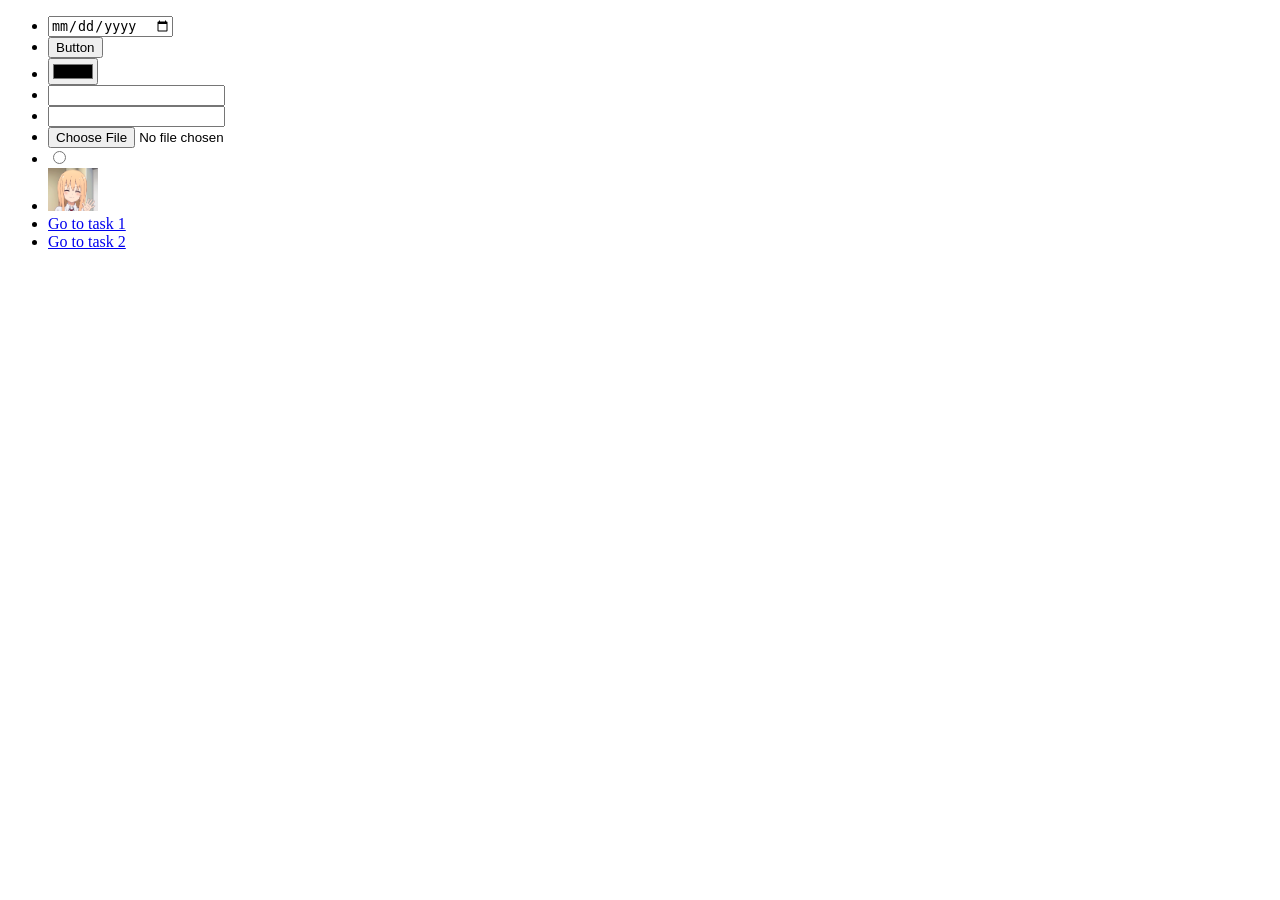
==== index.html @ 1c45382c "completed 11/9/2025 8:11pm" ====
<!DOCTYPE html>
<html lang="en">

<head>
    <meta charset="UTF-8">
    <meta name="viewport" content="width=device-width, initial-scale=1.0">
    <title>Document</title>
</head>

<body>
    <!-- <a href="task1.html">Go to task 1</a> -->
    <form>
        <ul>
            <li><input type="date"></li>
            <li><input type="button" value="Button"></li>
            <li><input type="color"></li>
            <li><input type="email"></li>
            <li><input type="password"></li>
            <li><input type="file"></li>
            <li><input type="radio"></li>
            <li><input type="image" src="images/gif.gif" width="50px"></li>
            <li><a href="task1.html">Go to task 1</a></li>
            <li><a href="task2.html">Go to task 2</a></li>
        </ul>
    </form>
</body>

</html>
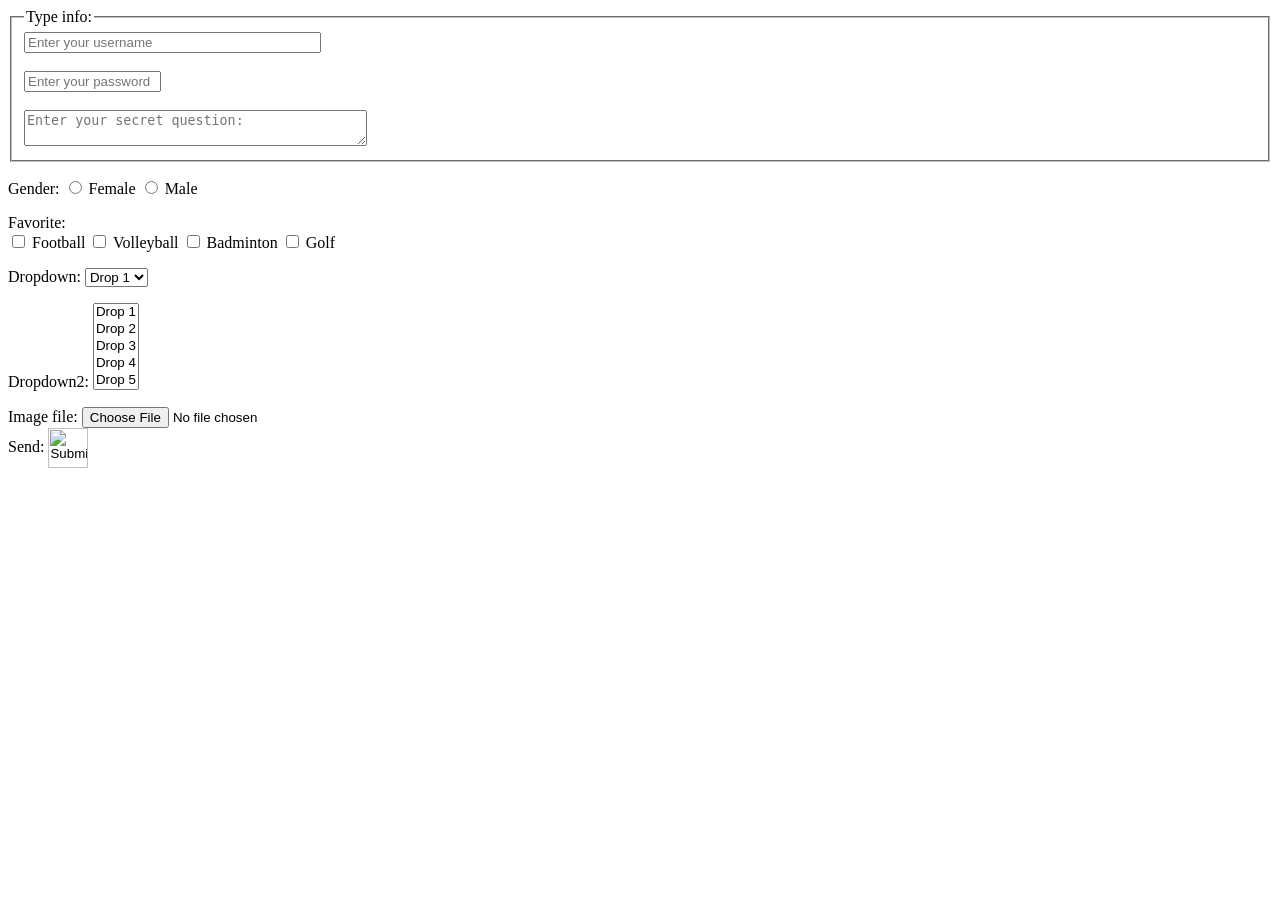
==== commit 945bf5b3: "completed 20/9/2025 4:26pm:" ====
--- a/index.html
+++ b/index.html
@@ -4,24 +4,91 @@
 <head>
     <meta charset="UTF-8">
     <meta name="viewport" content="width=device-width, initial-scale=1.0">
-    <title>Document</title>
+    <title>Form control</title>
 </head>
 
 <body>
-    <!-- <a href="task1.html">Go to task 1</a> -->
-    <form>
-        <ul>
-            <li><input type="date"></li>
-            <li><input type="button" value="Button"></li>
-            <li><input type="color"></li>
-            <li><input type="email"></li>
-            <li><input type="password"></li>
-            <li><input type="file"></li>
-            <li><input type="radio"></li>
-            <li><input type="image" src="images/gif.gif" width="50px"></li>
-            <li><a href="task1.html">Go to task 1</a></li>
-            <li><a href="task2.html">Go to task 2</a></li>
-        </ul>
+    <form action="#" method="get">
+
+        <fieldset>
+
+            <legend>Type info:</legend>
+
+            <input placeholder="Enter your username" type="text" name="username" size="35" maxlength="20" required />
+            <br><br>
+
+            <input placeholder="Enter your password" type="password" name="password" size="15" minlength="6"
+                maxlength="10" />
+            <br><br>
+            
+            <textarea placeholder="Enter your secret question:" name="secret_question" rows="2" cols="40"></textarea>
+
+        </fieldset>
+
+        <p>
+            Gender:
+            <input id="gender_female" type="radio" name="gender" value="Female">
+            <label for="gender_female">Female</label>
+            <input id="gender_male" type="radio" name="gender" value="Male">
+
+            <label for="gender_male">Male</label>
+        </p>
+
+        <p>
+            Favorite:<br>
+            <input id="checkbox_football" name="favorite" type="checkbox" value="Football">
+            <label for="checkbox_football">Football</label>
+
+            <input id="checkbox_volleyball" name="favorite" type="checkbox" value="Volleyball">
+            <label for="checkbox_volleyball">Volleyball</label>
+
+            <input id="checkbox_badminton" name="favorite" type="checkbox" value="Badminton">
+            <label for="checkbox_badminton">Badminton</label>
+
+            <input id="checkbox_golf" name="favorite" type="checkbox" value="Golf">
+            <label for="checkbox_golf">Golf</label>
+        </p>
+
+        <p>
+            Dropdown: <select id="dropdown" name="dropdown"></select>
+        </p>
+        <script>
+            const dropdown = document.getElementById("dropdown")
+
+            for (let i = 1; i < 10; i++) {
+                let item = document.createElement("option")
+                item.value = "Drop " + i
+                item.text = "Drop " + i
+
+                dropdown.appendChild(item)
+            }
+        </script>
+
+        <p>
+            <!--Drop down with select multiple item-->
+            Dropdown2: <select id="dropdown2" name="dropdown2" multiple size="5"></select>
+
+        </p>
+        <script>
+            const dropdown2 = document.getElementById("dropdown2")
+
+            for (let i = 1; i < 10; i++) {
+                let item = document.createElement("option")
+                item.value = "Drop " + i
+                item.text = "Drop " + i
+
+                dropdown2.appendChild(item)
+            }
+        </script>
+
+        <p>
+            Image file: <input type="file" accept=".jpg, .png, .webp" name="image" />
+            <br>
+            Send:
+            <input align="center" type="image" width="40" height="40"
+                src="https://media.istockphoto.com/id/1290684294/vector/send-message-icon.jpg?s=612x612&w=0&k=20&c=8vwd4PDMzEELKMUrTQ7LZnpngAN5Bzs55sRJ09sA8FU=" />
+        </p>
+
     </form>
 </body>
 
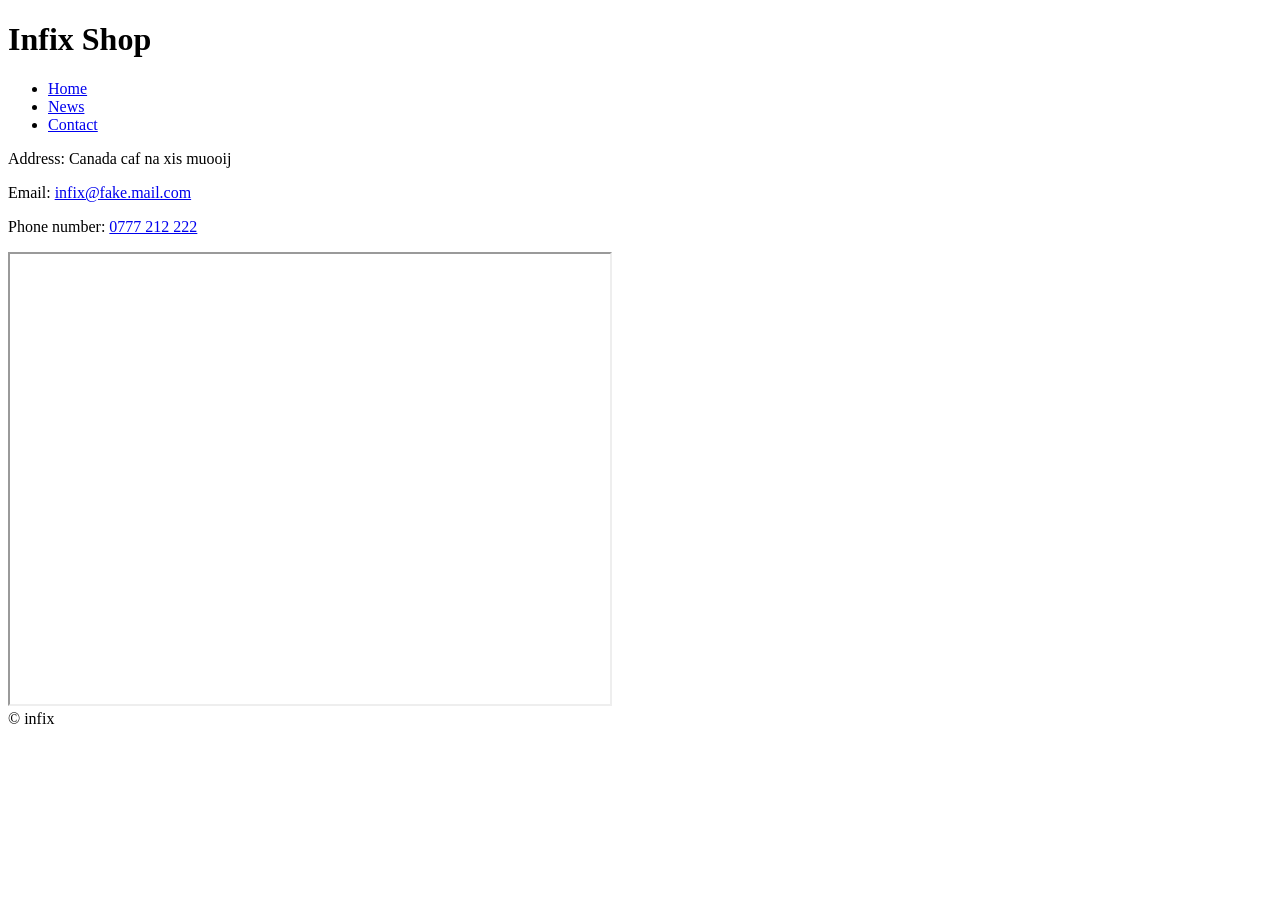
==== commit 490cdcd4: "completed 25/9/2025 7:01pm" ====
--- a/index.html
+++ b/index.html
@@ -4,92 +4,39 @@
 <head>
     <meta charset="UTF-8">
     <meta name="viewport" content="width=device-width, initial-scale=1.0">
-    <title>Form control</title>
+    <title>Document</title>
 </head>
 
 <body>
-    <form action="#" method="get">
+    <!--start header-->
+    <div id="header">
+        <h1>Infix Shop</h1>
+        <ul>
+            <li><a href="pages/home.html">Home</a></li>
+            <li><a href="pages/news.html">News</a></li>
+            <li><a href="pages/contact.html">Contact</a></li>
+        </ul>
+    </div>
+    <!--end header-->
 
-        <fieldset>
+    <!--start content-->
+    <div id="content">
+        <p>Address: Canada caf na xis muooij</p>
+        <p>Email: <a href="mailto:infix@fake.mail.com">infix@fake.mail.com</a></p>
+        <p>Phone number: <a href="tel:0777212222">0777 212 222</a> </p>
 
-            <legend>Type info:</legend>
+        <iframe
+            src="https://www.google.com/maps/embed?pb=!1m18!1m12!1m3!1d125766.39375493703!2d106.46675426618737!3d9.917310935313253!2m3!1f0!2f0!3f0!3m2!1i1024!2i768!4f13.1!3m3!1m2!1s0x319ff5aa014bf1a3%3A0xf8d5719e29bf4dd3!2zxJDDsiBC4bq_biBDaOG7lWk!5e0!3m2!1sen!2s!4v1758801074459!5m2!1sen!2s"
+            width="600" height="450" style="border:3;" allowfullscreen="" loading="lazy"
+            referrerpolicy="no-referrer-when-downgrade">
+        </iframe>
+    </div>
+    <!--end content-->
 
-            <input placeholder="Enter your username" type="text" name="username" size="35" maxlength="20" required />
-            <br><br>
-
-            <input placeholder="Enter your password" type="password" name="password" size="15" minlength="6"
-                maxlength="10" />
-            <br><br>
-            
-            <textarea placeholder="Enter your secret question:" name="secret_question" rows="2" cols="40"></textarea>
-
-        </fieldset>
-
-        <p>
-            Gender:
-            <input id="gender_female" type="radio" name="gender" value="Female">
-            <label for="gender_female">Female</label>
-            <input id="gender_male" type="radio" name="gender" value="Male">
-
-            <label for="gender_male">Male</label>
-        </p>
-
-        <p>
-            Favorite:<br>
-            <input id="checkbox_football" name="favorite" type="checkbox" value="Football">
-            <label for="checkbox_football">Football</label>
-
-            <input id="checkbox_volleyball" name="favorite" type="checkbox" value="Volleyball">
-            <label for="checkbox_volleyball">Volleyball</label>
-
-            <input id="checkbox_badminton" name="favorite" type="checkbox" value="Badminton">
-            <label for="checkbox_badminton">Badminton</label>
-
-            <input id="checkbox_golf" name="favorite" type="checkbox" value="Golf">
-            <label for="checkbox_golf">Golf</label>
-        </p>
-
-        <p>
-            Dropdown: <select id="dropdown" name="dropdown"></select>
-        </p>
-        <script>
-            const dropdown = document.getElementById("dropdown")
-
-            for (let i = 1; i < 10; i++) {
-                let item = document.createElement("option")
-                item.value = "Drop " + i
-                item.text = "Drop " + i
-
-                dropdown.appendChild(item)
-            }
-        </script>
-
-        <p>
-            <!--Drop down with select multiple item-->
-            Dropdown2: <select id="dropdown2" name="dropdown2" multiple size="5"></select>
-
-        </p>
-        <script>
-            const dropdown2 = document.getElementById("dropdown2")
-
-            for (let i = 1; i < 10; i++) {
-                let item = document.createElement("option")
-                item.value = "Drop " + i
-                item.text = "Drop " + i
-
-                dropdown2.appendChild(item)
-            }
-        </script>
-
-        <p>
-            Image file: <input type="file" accept=".jpg, .png, .webp" name="image" />
-            <br>
-            Send:
-            <input align="center" type="image" width="40" height="40"
-                src="https://media.istockphoto.com/id/1290684294/vector/send-message-icon.jpg?s=612x612&w=0&k=20&c=8vwd4PDMzEELKMUrTQ7LZnpngAN5Bzs55sRJ09sA8FU=" />
-        </p>
-
-    </form>
+    <!--start footer-->
+    <div>
+        &copy; infix
+    </div>
 </body>
 
 </html>
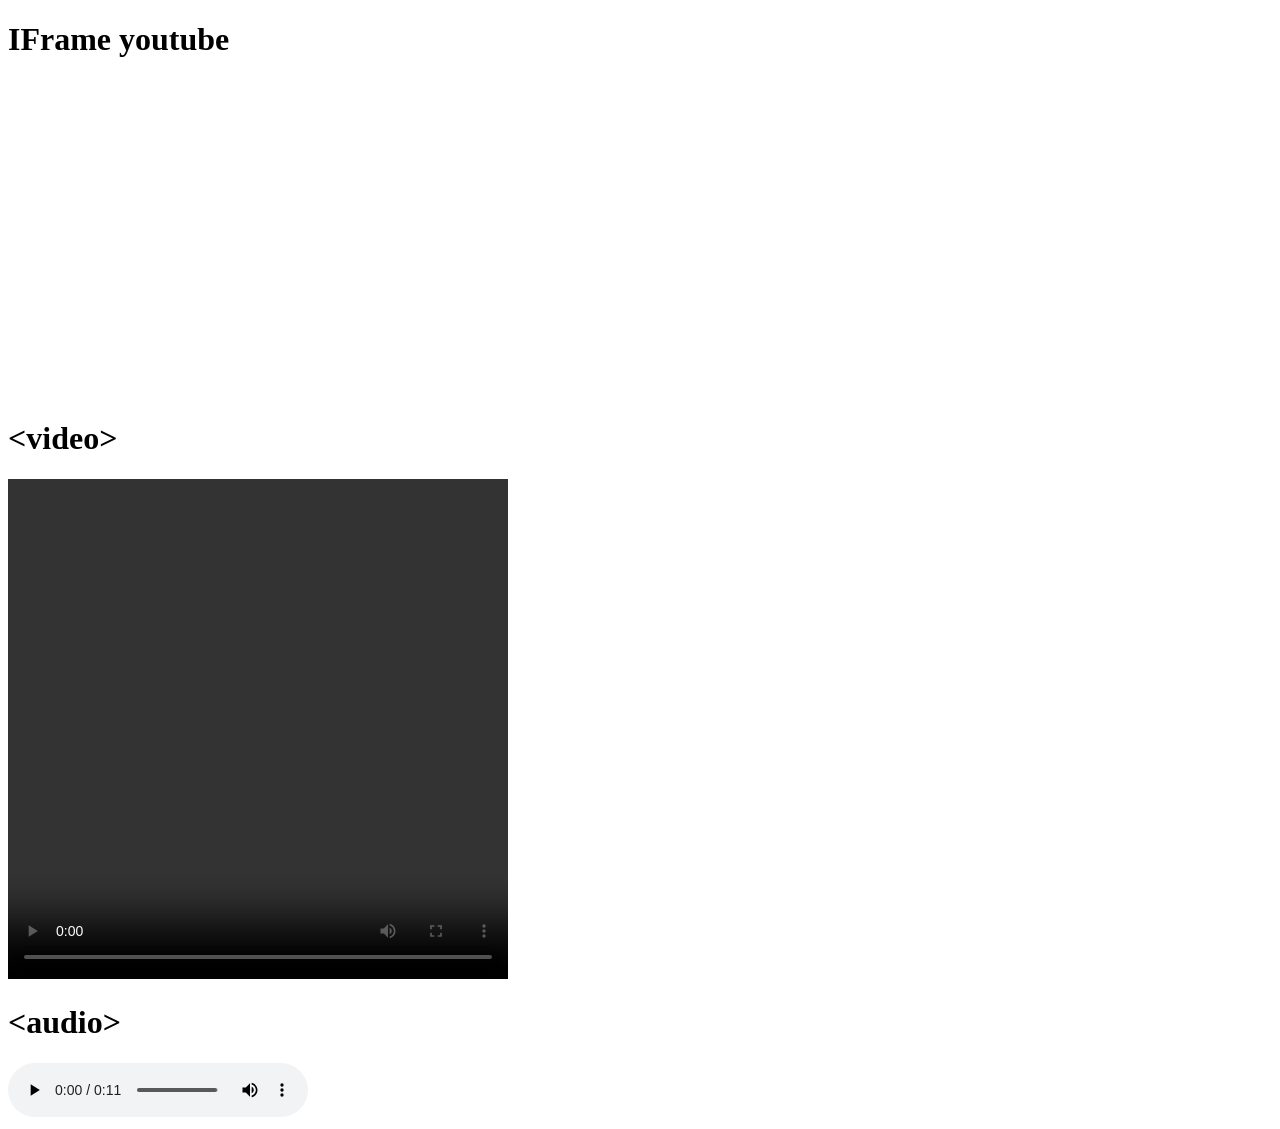
==== commit ec359686: "completed 25/9/2025 7:48pm" ====
--- a/index.html
+++ b/index.html
@@ -8,34 +8,26 @@
 </head>
 
 <body>
-    <!--start header-->
-    <div id="header">
-        <h1>Infix Shop</h1>
-        <ul>
-            <li><a href="pages/home.html">Home</a></li>
-            <li><a href="pages/news.html">News</a></li>
-            <li><a href="pages/contact.html">Contact</a></li>
-        </ul>
+    <div>
+        <h1>IFrame youtube</h1>
+        <iframe width="560" height="315" src="https://www.youtube.com/embed/O_mJ80z5jwQ?si=5A3H1rniZaUKR_6t"
+            title="YouTube video player" frameborder="0"
+            allow="accelerometer; autoplay; clipboard-write; encrypted-media; gyroscope; picture-in-picture; web-share"
+            referrerpolicy="strict-origin-when-cross-origin" allowfullscreen></iframe>
     </div>
-    <!--end header-->
 
-    <!--start content-->
-    <div id="content">
-        <p>Address: Canada caf na xis muooij</p>
-        <p>Email: <a href="mailto:infix@fake.mail.com">infix@fake.mail.com</a></p>
-        <p>Phone number: <a href="tel:0777212222">0777 212 222</a> </p>
+    <div>
+        <h1>&lt;video&gt;</h1>
+        <video width="500", height="500" controls>
+            <source src="resource/mp4/SSvid.net--Best-Short-Anime-To-Watch_v720P.mp4" type="video/mp4"/>
+        </video>
+    </div>
 
-        <iframe
-            src="https://www.google.com/maps/embed?pb=!1m18!1m12!1m3!1d125766.39375493703!2d106.46675426618737!3d9.917310935313253!2m3!1f0!2f0!3f0!3m2!1i1024!2i768!4f13.1!3m3!1m2!1s0x319ff5aa014bf1a3%3A0xf8d5719e29bf4dd3!2zxJDDsiBC4bq_biBDaOG7lWk!5e0!3m2!1sen!2s!4v1758801074459!5m2!1sen!2s"
-            width="600" height="450" style="border:3;" allowfullscreen="" loading="lazy"
-            referrerpolicy="no-referrer-when-downgrade">
-        </iframe>
-    </div>
-    <!--end content-->
-
-    <!--start footer-->
     <div>
-        &copy; infix
+        <h1>&lt;audio&gt;</h1>
+        <audio width="300", height="300" controls>
+            <source src="resource/mp3/Best Short Anime To Watch💀 [O_mJ80z5jwQ].mp3" type="audio/mp3"/>
+        </audio>
     </div>
 </body>
 
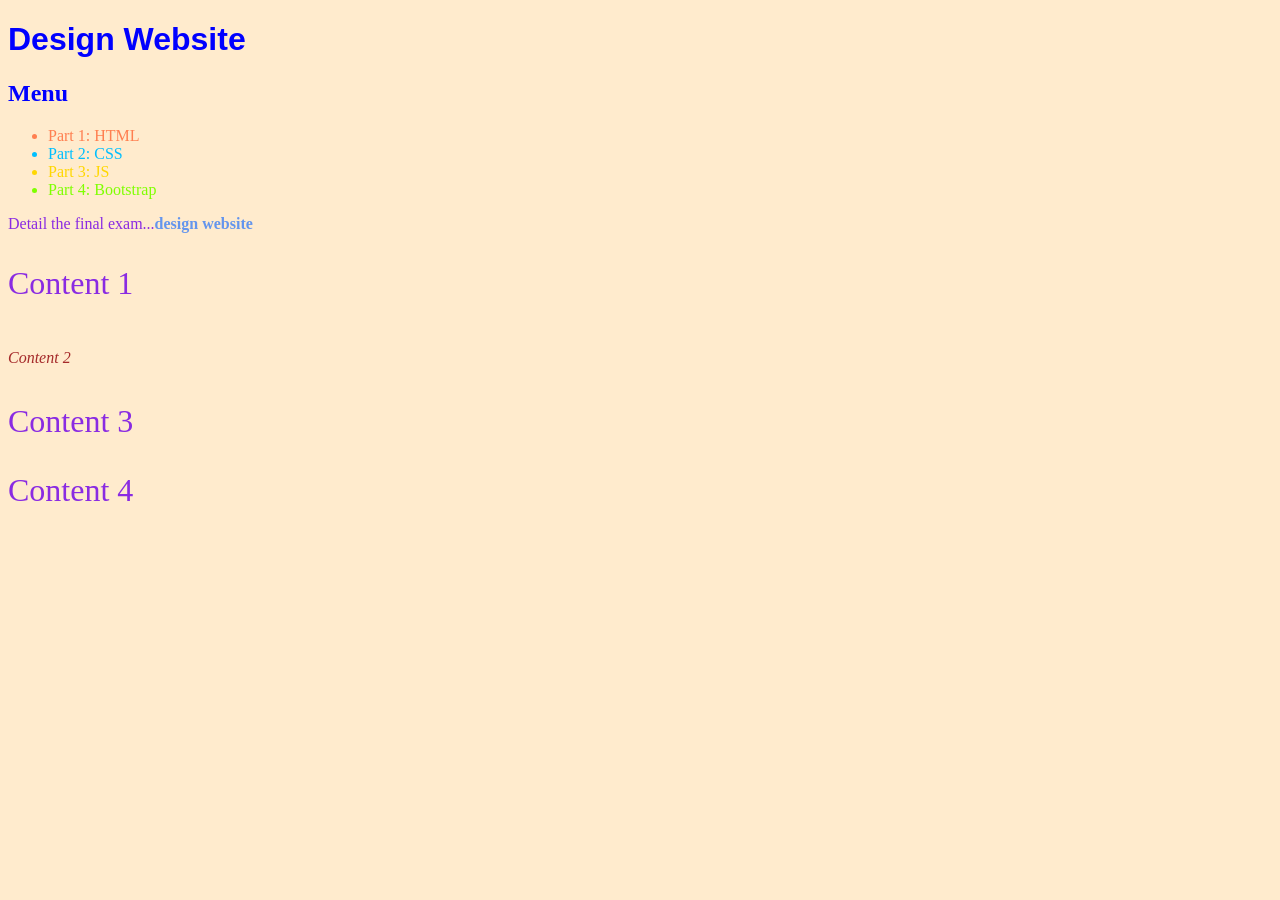
==== commit fe07a208: "completed unknow time" ====
--- a/index.html
+++ b/index.html
@@ -5,30 +5,24 @@
     <meta charset="UTF-8">
     <meta name="viewport" content="width=device-width, initial-scale=1.0">
     <title>Document</title>
+    <link href="css/style.css" type="text/css" rel="stylesheet" />
 </head>
 
 <body>
-    <div>
-        <h1>IFrame youtube</h1>
-        <iframe width="560" height="315" src="https://www.youtube.com/embed/O_mJ80z5jwQ?si=5A3H1rniZaUKR_6t"
-            title="YouTube video player" frameborder="0"
-            allow="accelerometer; autoplay; clipboard-write; encrypted-media; gyroscope; picture-in-picture; web-share"
-            referrerpolicy="strict-origin-when-cross-origin" allowfullscreen></iframe>
-    </div>
 
-    <div>
-        <h1>&lt;video&gt;</h1>
-        <video width="500", height="500" controls>
-            <source src="resource/mp4/SSvid.net--Best-Short-Anime-To-Watch_v720P.mp4" type="video/mp4"/>
-        </video>
-    </div>
-
-    <div>
-        <h1>&lt;audio&gt;</h1>
-        <audio width="300", height="300" controls>
-            <source src="resource/mp3/Best Short Anime To Watch💀 [O_mJ80z5jwQ].mp3" type="audio/mp3"/>
-        </audio>
-    </div>
+    <h1>Design Website</h1>
+    <h2>Menu</h2>
+    <ul>
+        <li id="html">Part 1: HTML</li>
+        <li id="css">Part 2: CSS</li>
+        <li id="js">Part 3: JS</li>
+        <li id="bootstrap">Part 4: Bootstrap</li>
+    </ul>
+    <p id="detail">Detail the final exam...<b>design website</b></p>
+    <p class="content mustRead">Content 1</p>
+    <p class="content"><i>Content 2</i></p>
+    <p class="content">Content 3</p>
+    <p class="content">Content 4</p>
 </body>
 
 </html>
--- a/css/style.css
+++ b/css/style.css
@@ -0,0 +1,49 @@
+* {
+    font-family: Georgia, 'Times New Roman', Times, serif;
+}
+
+body {
+      background: blanchedalmond; 
+      color: blue;
+}
+
+h1 {
+    font-family: Arial, Helvetica, sans-serif;
+}
+
+i {
+    color: blueviolet;
+}
+
+i {
+    color: brown;
+    font-size: medium;
+}
+
+p {
+    color: blueviolet;
+}
+
+p b {
+    color: cornflowerblue;
+}
+
+li#html {
+    color: coral;
+}
+
+li#css {
+    color: deepskyblue;
+}
+
+li#js {
+    color: gold;
+}
+
+li#bootstrap {
+    color: chartreuse;
+}
+
+.content {
+    font-size: xx-large;
+}
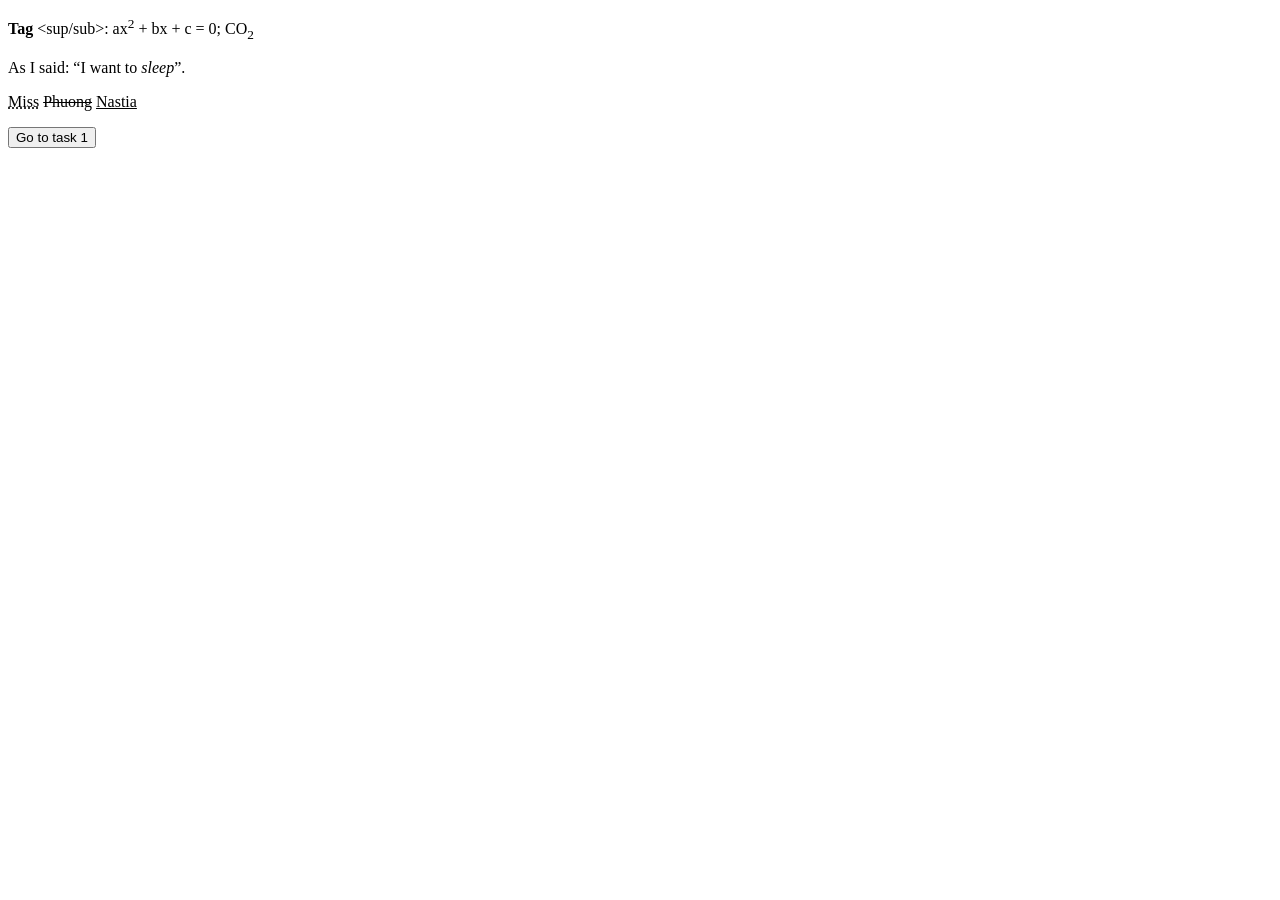
==== commit 121f12cb: "Merge pull request #1 from NTV-CKN/lesson2_text_tag da chap thuan" ====
--- a/index.html
+++ b/index.html
@@ -5,24 +5,22 @@
     <meta charset="UTF-8">
     <meta name="viewport" content="width=device-width, initial-scale=1.0">
     <title>Document</title>
-    <link href="css/style.css" type="text/css" rel="stylesheet" />
 </head>
 
 <body>
+    <p>
+        <strong>Tag</strong> &lt;sup/sub&gt;:
+        ax<sup>2</sup> + bx + c = 0;
+        CO<sub>2</sub>
+    </p>
 
-    <h1>Design Website</h1>
-    <h2>Menu</h2>
-    <ul>
-        <li id="html">Part 1: HTML</li>
-        <li id="css">Part 2: CSS</li>
-        <li id="js">Part 3: JS</li>
-        <li id="bootstrap">Part 4: Bootstrap</li>
-    </ul>
-    <p id="detail">Detail the final exam...<b>design website</b></p>
-    <p class="content mustRead">Content 1</p>
-    <p class="content"><i>Content 2</i></p>
-    <p class="content">Content 3</p>
-    <p class="content">Content 4</p>
+    <p>
+        As I said: <q>I want to <em>sleep</em></q>.
+    </p>
+
+    <p>
+        <abbr title="BaGiaKhoChiu">Miss</abbr> <del>Phuong</del> <ins>Nastia</ins>
+    </p>
+    <button onclick="location.href='task1.html'">Go to task 1</button>
 </body>
-
 </html>
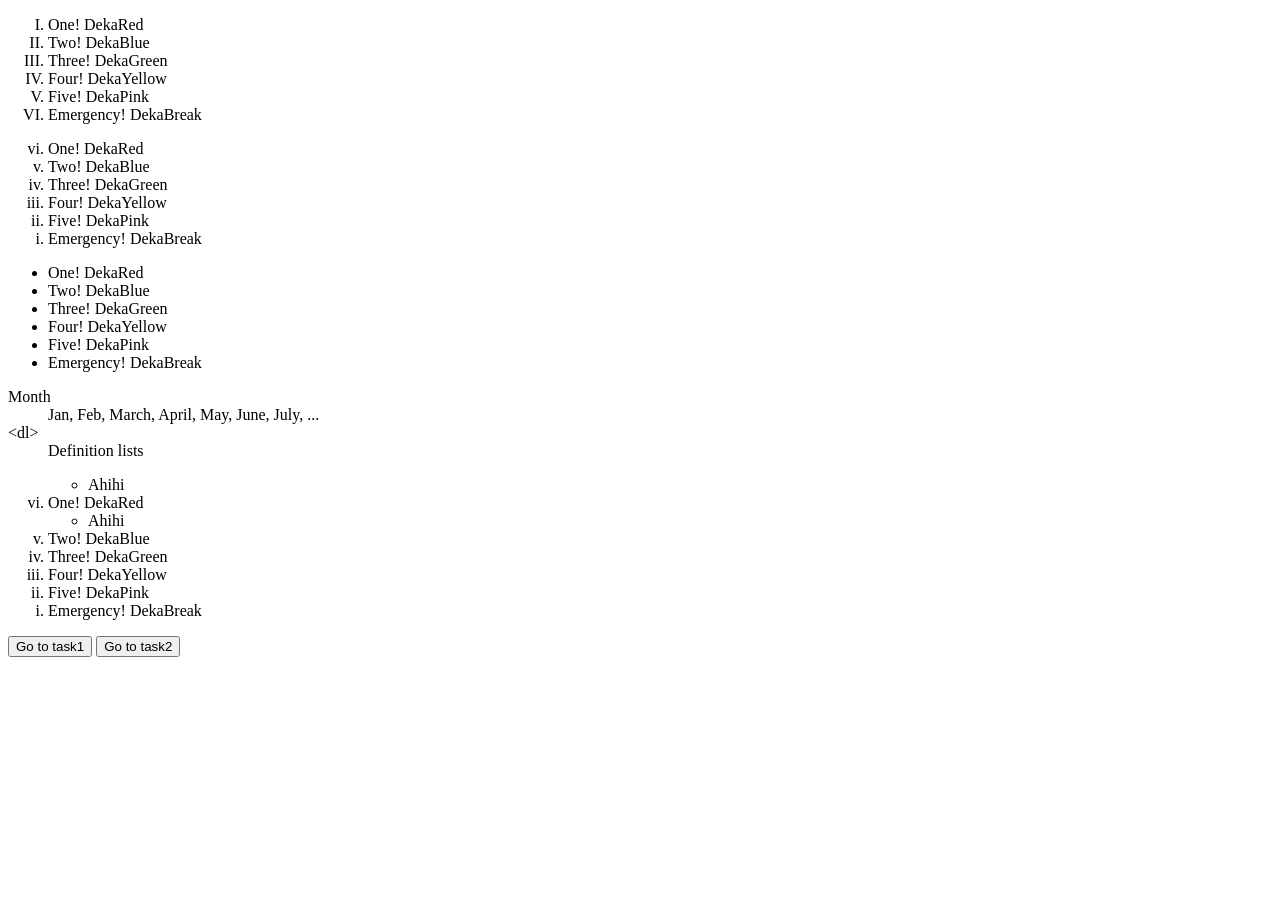
==== commit 0a1f8a4f: "Merge pull request #2 from NTV-CKN/lesson3_list completed 6/8/2025 8:43pm" ====
--- a/index.html
+++ b/index.html
@@ -8,19 +8,61 @@
 </head>
 
 <body>
-    <p>
-        <strong>Tag</strong> &lt;sup/sub&gt;:
-        ax<sup>2</sup> + bx + c = 0;
-        CO<sub>2</sub>
-    </p>
+    <ol type="I">
+        <!-- Default is 1, 2, 3... -->
+        <li>One! DekaRed</li>
+        <li>Two! DekaBlue</li>
+        <li>Three! DekaGreen</li>
+        <li>Four! DekaYellow</li>
+        <li>Five! DekaPink</li>
+        <li>Emergency! DekaBreak</li>
+    </ol>
+    <ol type="i" start="6" reversed>
+        <!-- Default is 1, 2, 3... -->
+        <li>One! DekaRed</li>
+        <li>Two! DekaBlue</li>
+        <li>Three! DekaGreen</li>
+        <li>Four! DekaYellow</li>
+        <li>Five! DekaPink</li>
+        <li>Emergency! DekaBreak</li>
+    </ol>
+    <ul>
+        <li>One! DekaRed</li>
+        <li>Two! DekaBlue</li>
+        <li>Three! DekaGreen</li>
+        <li>Four! DekaYellow</li>
+        <li>Five! DekaPink</li>
+        <li>Emergency! DekaBreak</li>
+    </ul>
 
-    <p>
-        As I said: <q>I want to <em>sleep</em></q>.
-    </p>
+    <dl>
+        <dt>Month</dt>
+        <dd>
+            Jan, Feb, March, April, May, June, July, ...
+        </dd>
+        <dt>&lt;dl&gt;</dt>
+        <dd>
+            Definition lists
+        </dd>
+    </dl>
+    <ol type="i" start="6" reversed>
+        <ul>
+            <li>Ahihi</li>
+        </ul>
+        <!-- Default is 1, 2, 3... -->
+        <li>One! DekaRed
+            <ul>
+                <li>Ahihi</li>
+            </ul>
+        </li>
+        <li>Two! DekaBlue</li>
+        <li>Three! DekaGreen</li>
+        <li>Four! DekaYellow</li>
+        <li>Five! DekaPink</li>
+        <li>Emergency! DekaBreak</li>
+    </ol>
+    <button onclick="location.href = 'task1.html'">Go to task1</button>
+    <button onclick="location.href = 'task2.html'">Go to task2</button>
+</body>
 
-    <p>
-        <abbr title="BaGiaKhoChiu">Miss</abbr> <del>Phuong</del> <ins>Nastia</ins>
-    </p>
-    <button onclick="location.href='task1.html'">Go to task 1</button>
-</body>
 </html>
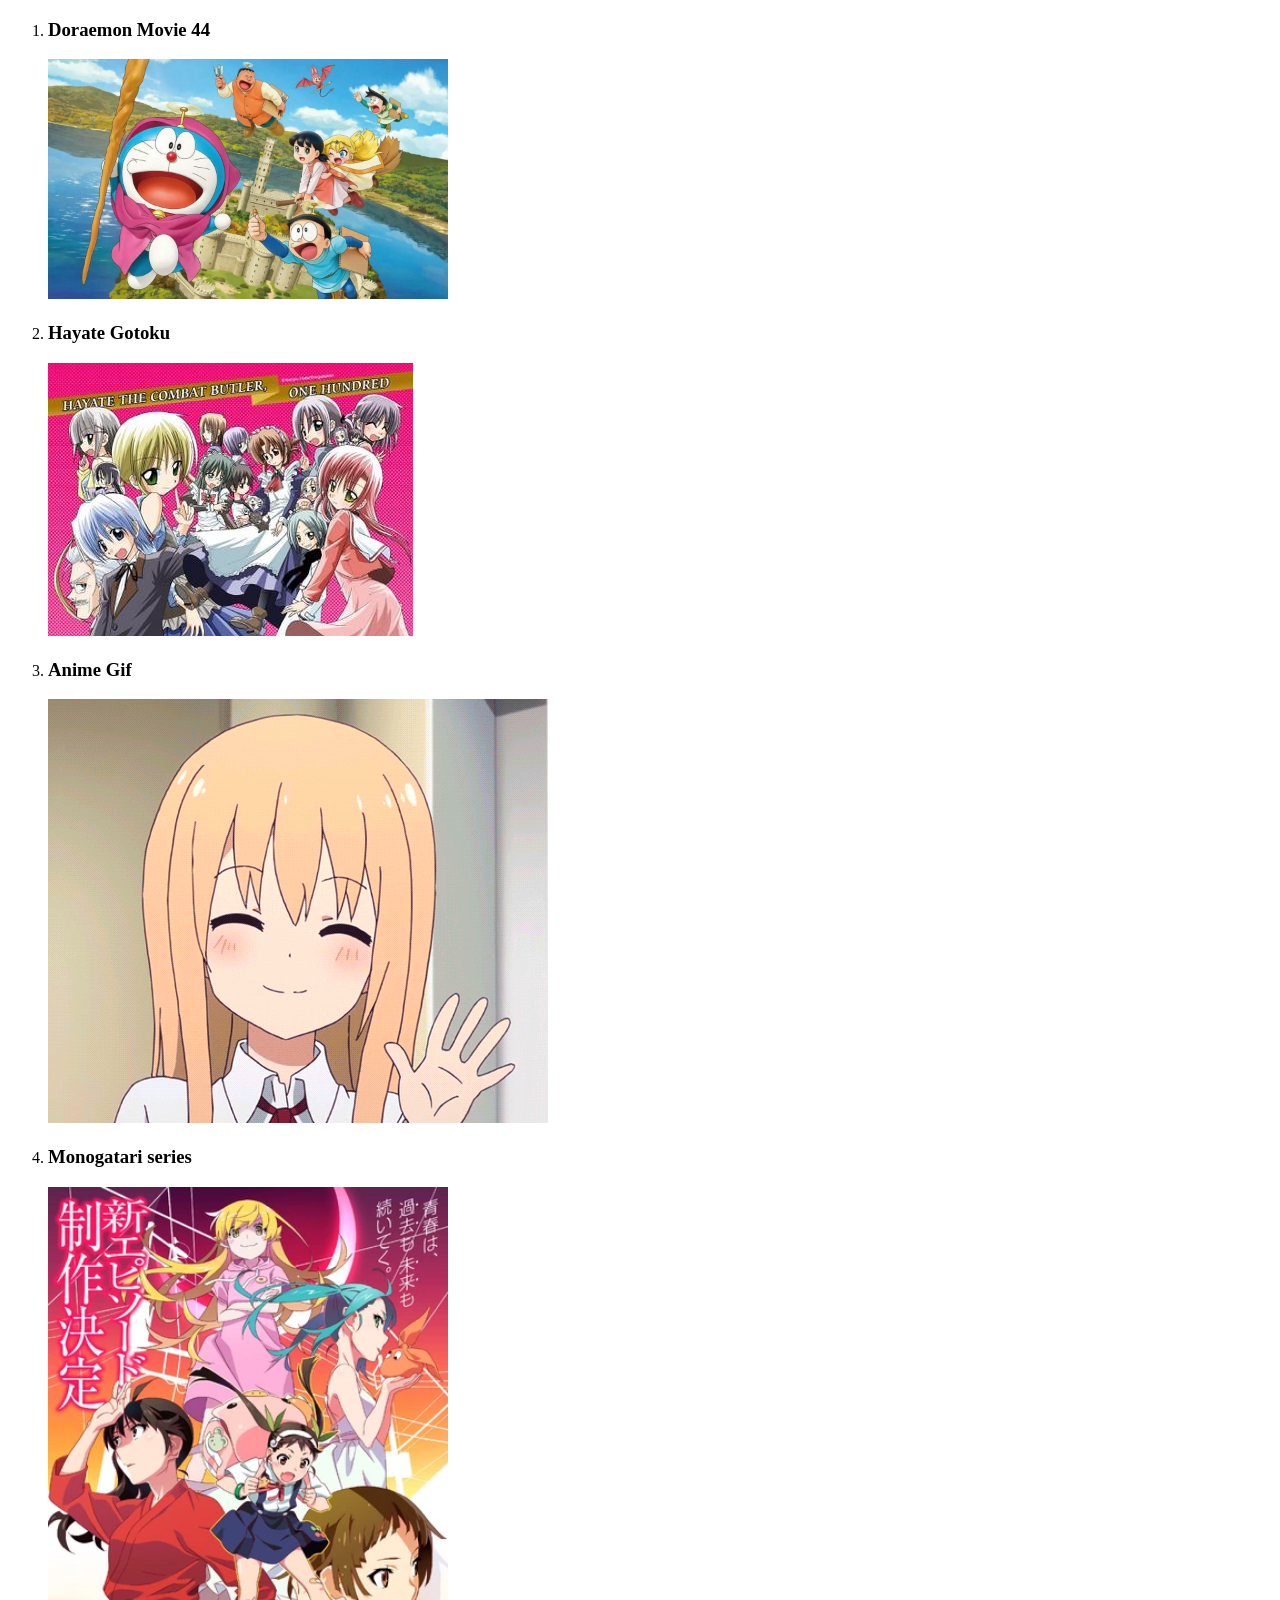
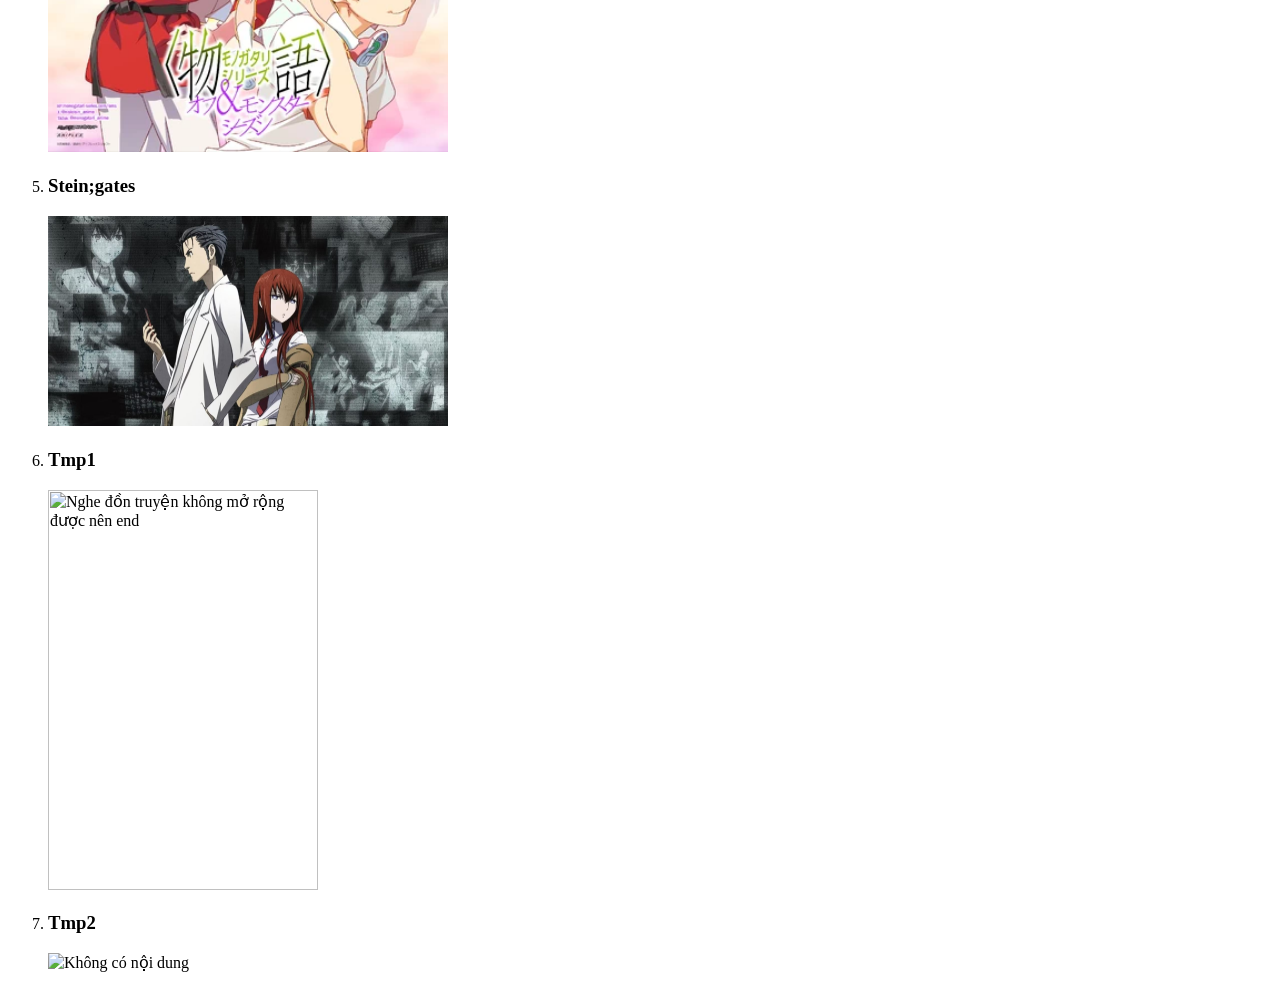
==== commit 75a63222: "Merge pull request #3 from NTV-CKN/lesson5_image completed" ====
--- a/index.html
+++ b/index.html
@@ -8,61 +8,45 @@
 </head>
 
 <body>
-    <ol type="I">
-        <!-- Default is 1, 2, 3... -->
-        <li>One! DekaRed</li>
-        <li>Two! DekaBlue</li>
-        <li>Three! DekaGreen</li>
-        <li>Four! DekaYellow</li>
-        <li>Five! DekaPink</li>
-        <li>Emergency! DekaBreak</li>
+    <ol>
+        <li>
+            <h3>Doraemon Movie 44</h3>
+            <img src="images/doraemon_44.jpg" width="400" title="Movie tiếp theo của Doraemon" />
+        </li>
+
+        <li>
+            <h3>Hayate Gotoku</h3>
+            <img src="images/hayate_gotoku.jpg" title="Anime được chuyển thể từ manga cùng tên" />
+        </li>
+
+        <li>
+            <h3>Anime Gif</h3>
+            <img src="images/gif.gif" />
+        </li>
+
+        <li>
+            <h3>Monogatari series</h3>
+            <img src="images/monogatari.webp" width="400" title="Series kể chuyện lôi cuốn" />
+        </li>
+
+        <li>
+            <h3>Stein;gates</h3>
+            <img src="images/steain_gate.jpg" width="400" title="Câu chuyện quay lại đường thế giới happy ending" />
+        </li>
+
+        <li>
+            <h3>Tmp1</h3>
+            <img src="https://encrypted-tbn0.gstatic.com/images?q=tbn:ANd9GcRfw6SSITcpz4AQ7m02i-pX4Jy0Kk1RBssmXg&s"
+                width="270" title="Nghe đồn truyện không mở rộng được nên end" height="400" />
+        </li>
+
+        <li>
+            <h3>Tmp2</h3>
+            <img src=""
+                width="270" title="Nghe đồn truyện không mở rộng được nên end" height="400" 
+                alt="Không có nội dung"/>
+        </li>
     </ol>
-    <ol type="i" start="6" reversed>
-        <!-- Default is 1, 2, 3... -->
-        <li>One! DekaRed</li>
-        <li>Two! DekaBlue</li>
-        <li>Three! DekaGreen</li>
-        <li>Four! DekaYellow</li>
-        <li>Five! DekaPink</li>
-        <li>Emergency! DekaBreak</li>
-    </ol>
-    <ul>
-        <li>One! DekaRed</li>
-        <li>Two! DekaBlue</li>
-        <li>Three! DekaGreen</li>
-        <li>Four! DekaYellow</li>
-        <li>Five! DekaPink</li>
-        <li>Emergency! DekaBreak</li>
-    </ul>
-
-    <dl>
-        <dt>Month</dt>
-        <dd>
-            Jan, Feb, March, April, May, June, July, ...
-        </dd>
-        <dt>&lt;dl&gt;</dt>
-        <dd>
-            Definition lists
-        </dd>
-    </dl>
-    <ol type="i" start="6" reversed>
-        <ul>
-            <li>Ahihi</li>
-        </ul>
-        <!-- Default is 1, 2, 3... -->
-        <li>One! DekaRed
-            <ul>
-                <li>Ahihi</li>
-            </ul>
-        </li>
-        <li>Two! DekaBlue</li>
-        <li>Three! DekaGreen</li>
-        <li>Four! DekaYellow</li>
-        <li>Five! DekaPink</li>
-        <li>Emergency! DekaBreak</li>
-    </ol>
-    <button onclick="location.href = 'task1.html'">Go to task1</button>
-    <button onclick="location.href = 'task2.html'">Go to task2</button>
 </body>
 
 </html>
